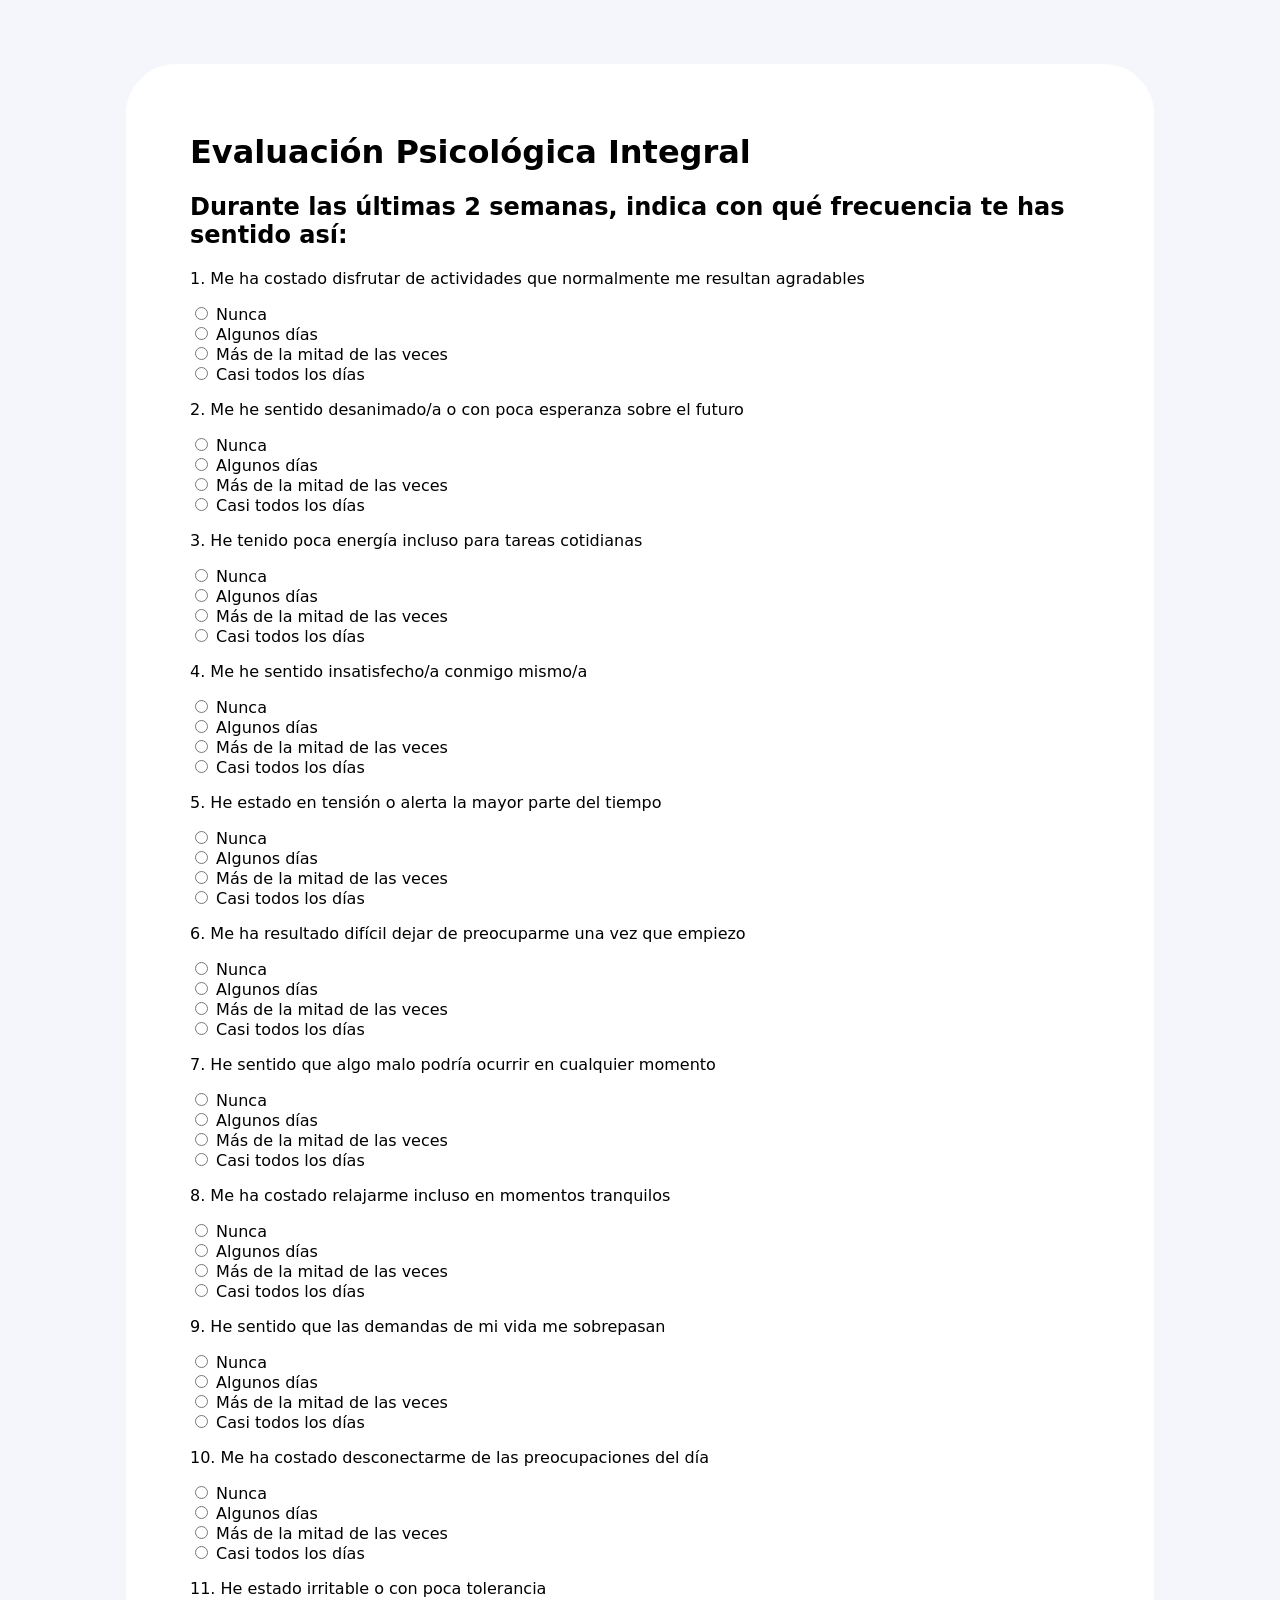
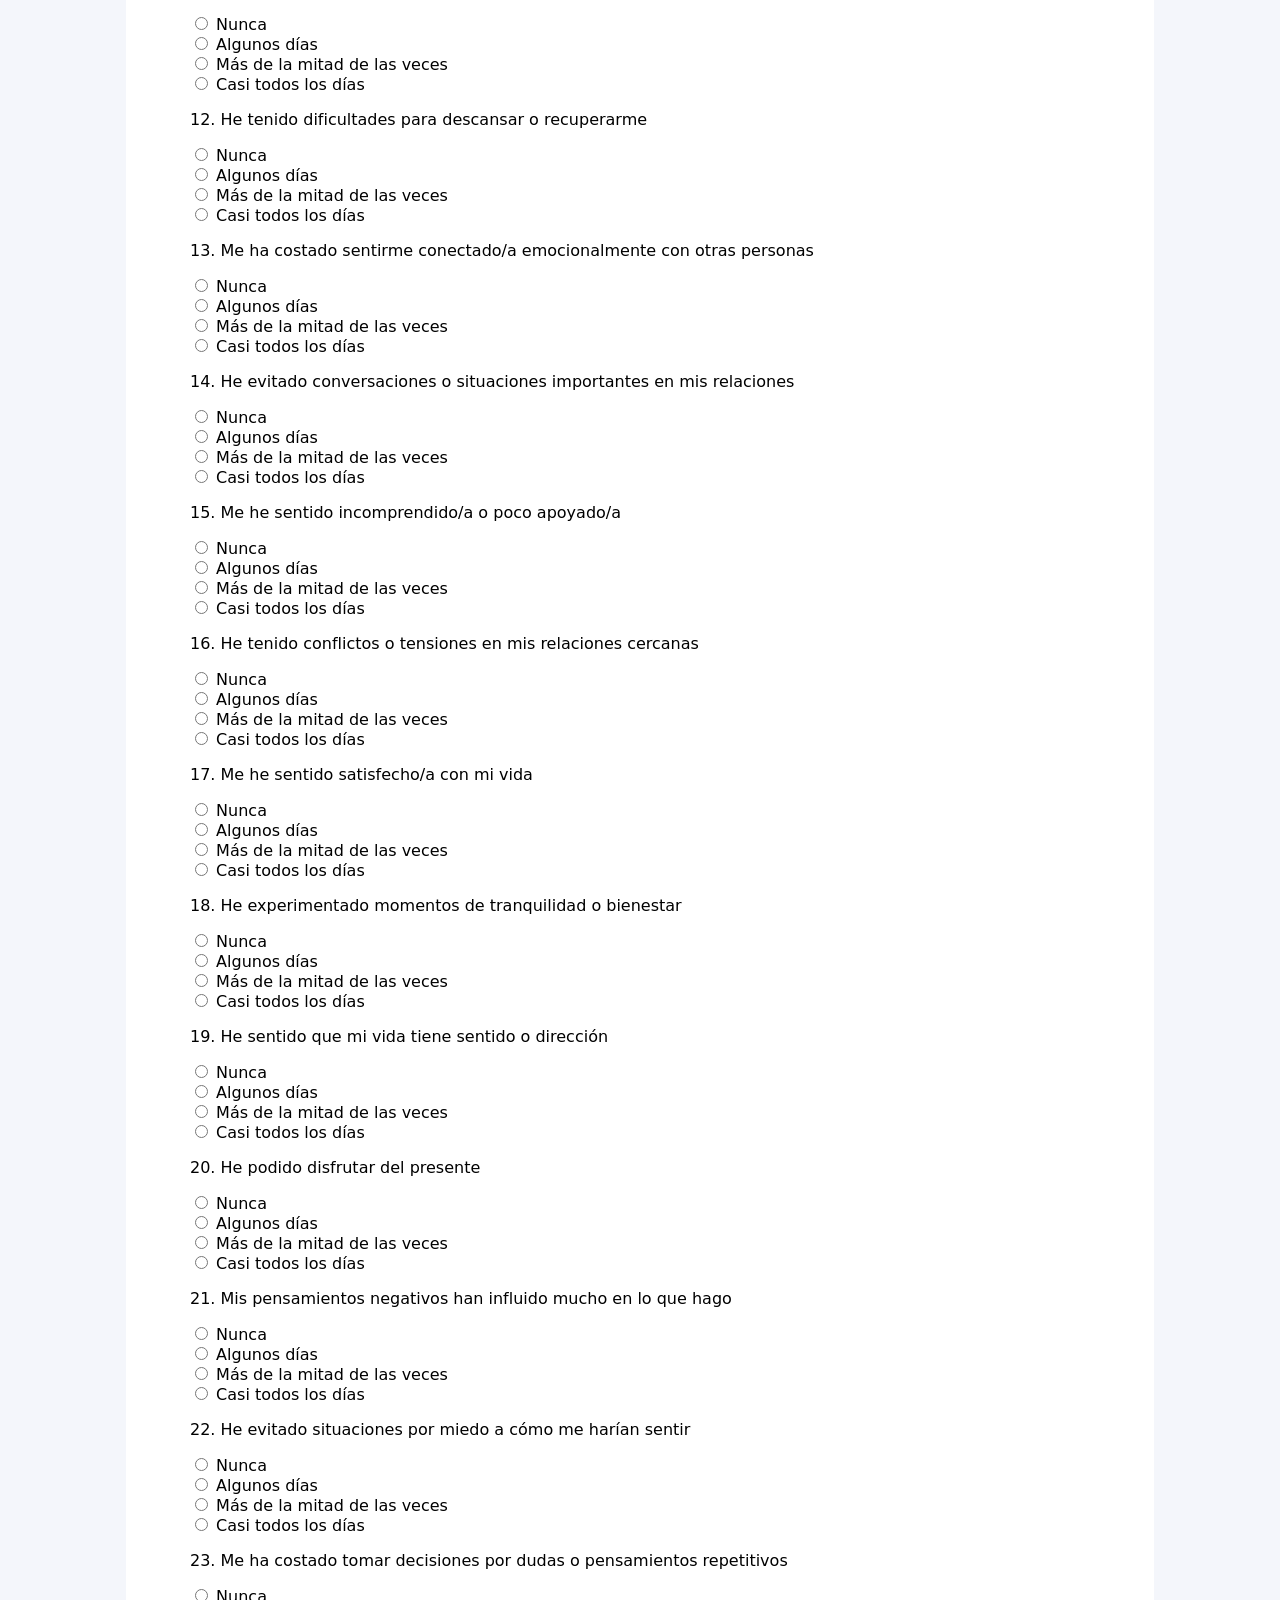
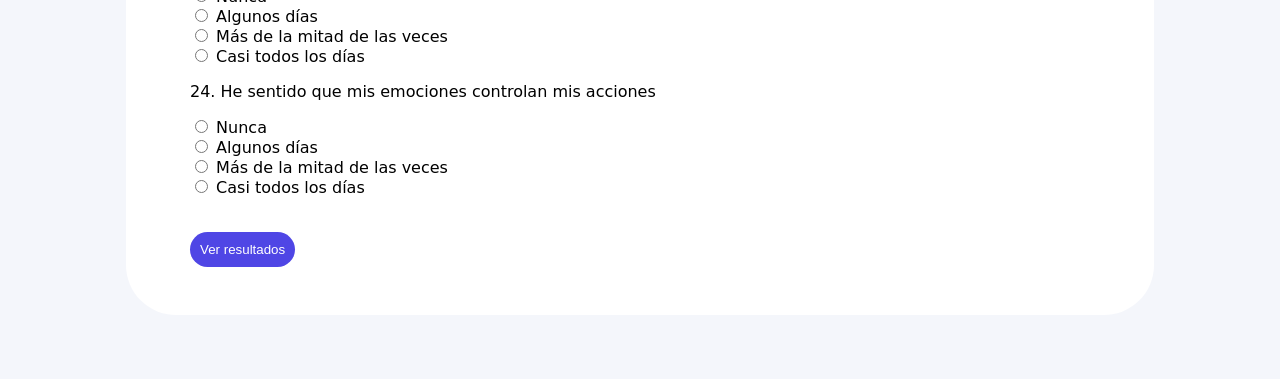
==== assessment.html @ 5c784448 "Add files via upload" ====
<!DOCTYPE html>
<html lang="es">
<head>
<meta charset="UTF-8">
<title>IIFP-24</title>
<style>
body { 
  font-family: system-ui, -apple-system, BlinkMacSystemFont, 'Segoe UI', Roboto, Oxygen, Ubuntu, Cantarell, 'Open Sans', 'Helvetica Neue', sans-serif; 
  background:#f4f6fb; 
}
.container { 
  max-width:900px; 
  margin: 4rem auto;
  padding: 3rem 4rem;
  background-color: #fff;
  border-radius: 50px;
}
.question { 
  margin-bottom:15px; 
}
button { 
  padding:10px; 
  margin-top: 20px; 
  background:#4f46e5; 
  color:white; 
  border:none;
  border-radius: 20px;
  cursor: pointer; 
}
.result { 
  margin-top:20px; 
  background:#eef2ff; 
  padding:15px; 
  }
</style>
</head>

<body>
  <div class="container">
    <h1>Evaluación Psicológica Integral</h1>
    <h2>Durante las últimas 2 semanas, indica con qué frecuencia te has sentido así:</h2>
    <form id="test"></form>
    <button onclick="calcular()">Ver resultados</button>
    <div id="res" class="result" style="display:none;"></div>
  </div>

<script>
const preguntas = [
"Me ha costado disfrutar de actividades que normalmente me resultan agradables",
"Me he sentido desanimado/a o con poca esperanza sobre el futuro",
"He tenido poca energía incluso para tareas cotidianas",
"Me he sentido insatisfecho/a conmigo mismo/a",

"He estado en tensión o alerta la mayor parte del tiempo",
"Me ha resultado difícil dejar de preocuparme una vez que empiezo",
"He sentido que algo malo podría ocurrir en cualquier momento",
"Me ha costado relajarme incluso en momentos tranquilos",

"He sentido que las demandas de mi vida me sobrepasan",
"Me ha costado desconectarme de las preocupaciones del día",
"He estado irritable o con poca tolerancia",
"He tenido dificultades para descansar o recuperarme",

"Me ha costado sentirme conectado/a emocionalmente con otras personas",
"He evitado conversaciones o situaciones importantes en mis relaciones",
"Me he sentido incomprendido/a o poco apoyado/a",
"He tenido conflictos o tensiones en mis relaciones cercanas",

"Me he sentido satisfecho/a con mi vida",
"He experimentado momentos de tranquilidad o bienestar",
"He sentido que mi vida tiene sentido o dirección",
"He podido disfrutar del presente",

"Mis pensamientos negativos han influido mucho en lo que hago",
"He evitado situaciones por miedo a cómo me harían sentir",
"Me ha costado tomar decisiones por dudas o pensamientos repetitivos",
"He sentido que mis emociones controlan mis acciones"
];

const opciones = ["Nunca","Algunos días","Más de la mitad de las veces","Casi todos los días"];

const form = document.getElementById("test");

preguntas.forEach((p,i)=>{
  let html = "<div class='question'><p>"+(i+1)+". "+p+"</p>";
  opciones.forEach((op,val)=>{
    html += "<label><input type='radio' name='q"+i+"' value='"+val+"'> "+op+"</label><br>";
  });
  html += "</div>";
  form.innerHTML += html;
});

function calcular(){
  let total=0;
  let sub=[0,0,0,0,0,0];

  for(let i=0;i<24;i++){
    let r=document.querySelector("input[name='q"+i+"']:checked");
    if(!r){ alert("Responde todo"); return;}
    let v=parseInt(r.value);

    if(i>=16 && i<=19) v = 3 - v; // invertir bienestar

    total+=v;

    let idx = Math.floor(i/4);
    sub[idx]+=v;
  }

  let nivel="";
  if(total<=18) nivel="Funcionamiento saludable";
  else if(total<=36) nivel="Malestar leve";
  else if(total<=54) nivel="Malestar moderado";
  else nivel="Malestar alto";

  let html = "<h2>Resultado</h2>";
  html += "<p><b>Puntaje total:</b> "+total+"/72</p>";
  html += "<p><b>Nivel:</b> "+nivel+"</p>";

  html += "<hr>";
  html += "<p><b>Perfil:</b></p>";
  html += "<p>Ánimo: "+sub[0]+"/12</p>";
  html += "<p>Ansiedad: "+sub[1]+"/12</p>";
  html += "<p>Estrés: "+sub[2]+"/12</p>";
  html += "<p>Relacional: "+sub[3]+"/12</p>";
  html += "<p>Bienestar: "+sub[4]+"/12</p>";
  html += "<p>Fusión cognitiva: "+sub[5]+"/12</p>";

  document.getElementById("res").style.display="block";
  document.getElementById("res").innerHTML=html;
}
</script>

</body>
</html>
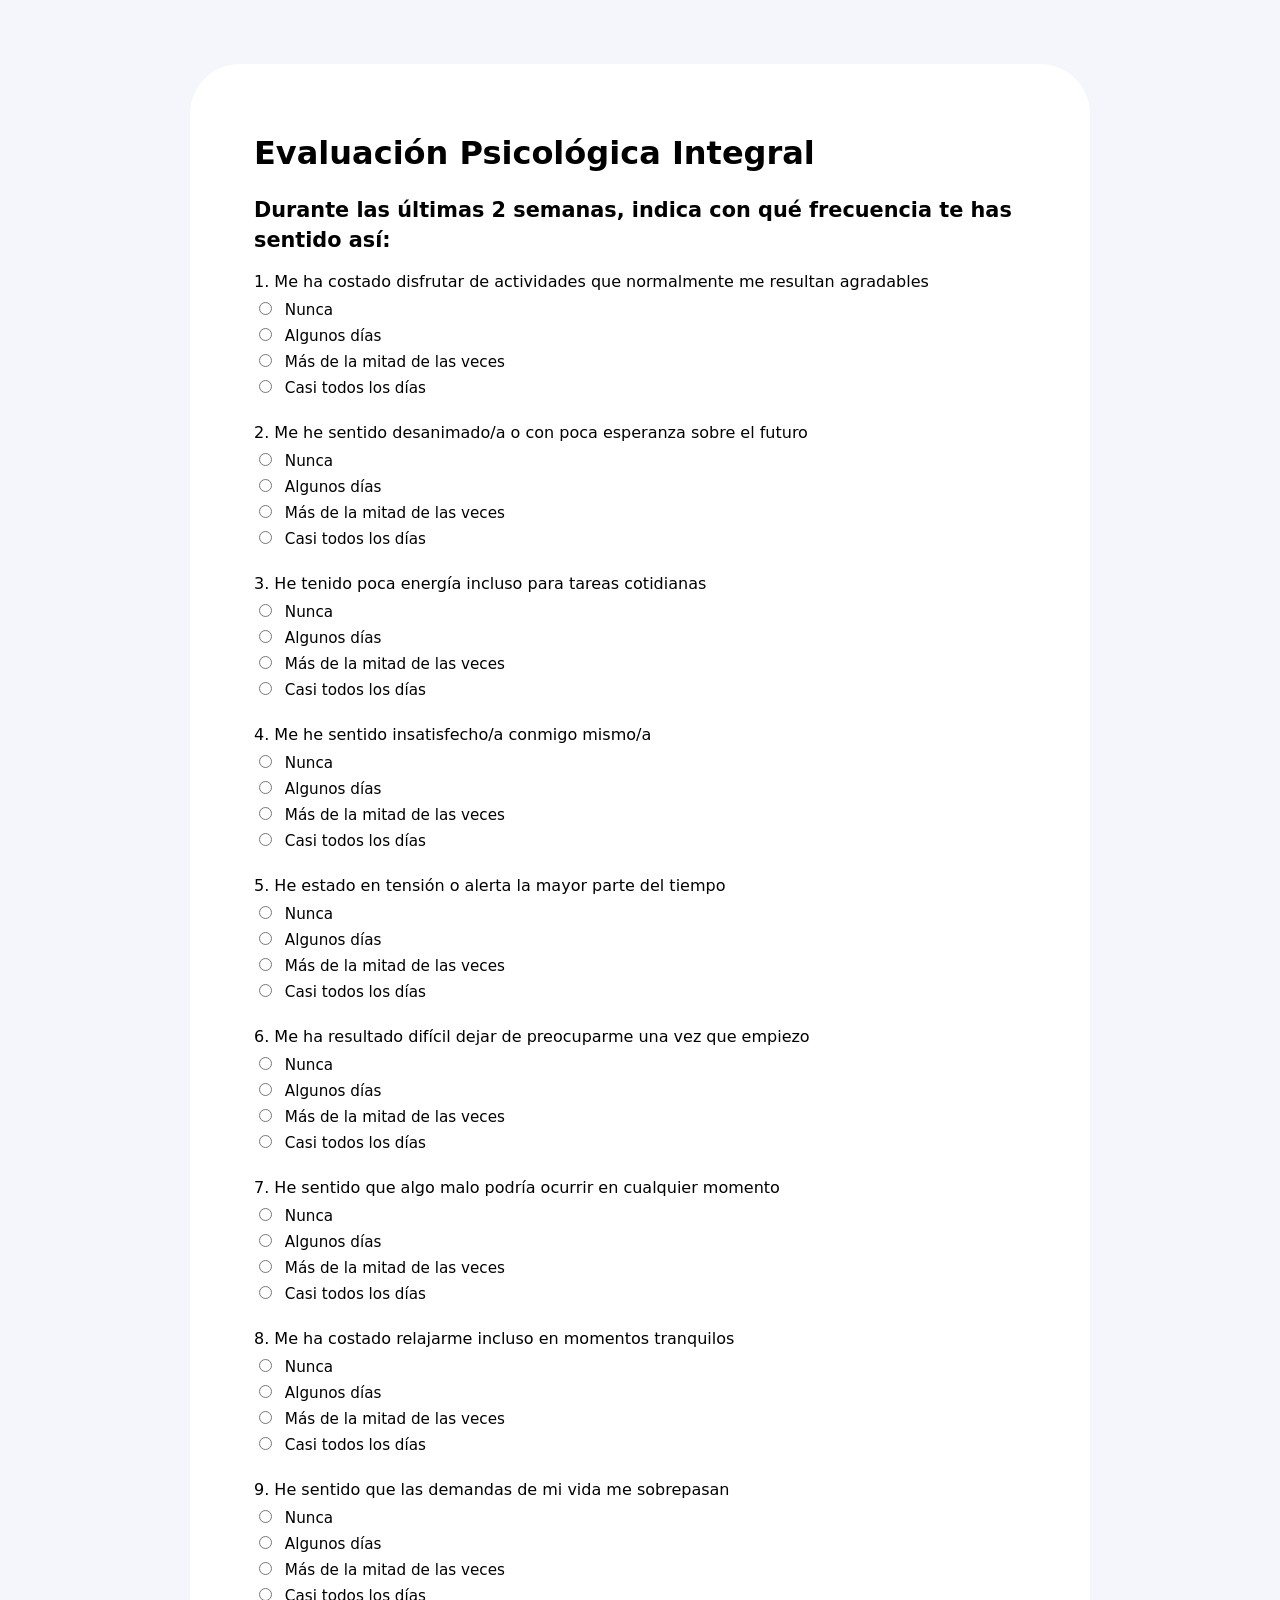
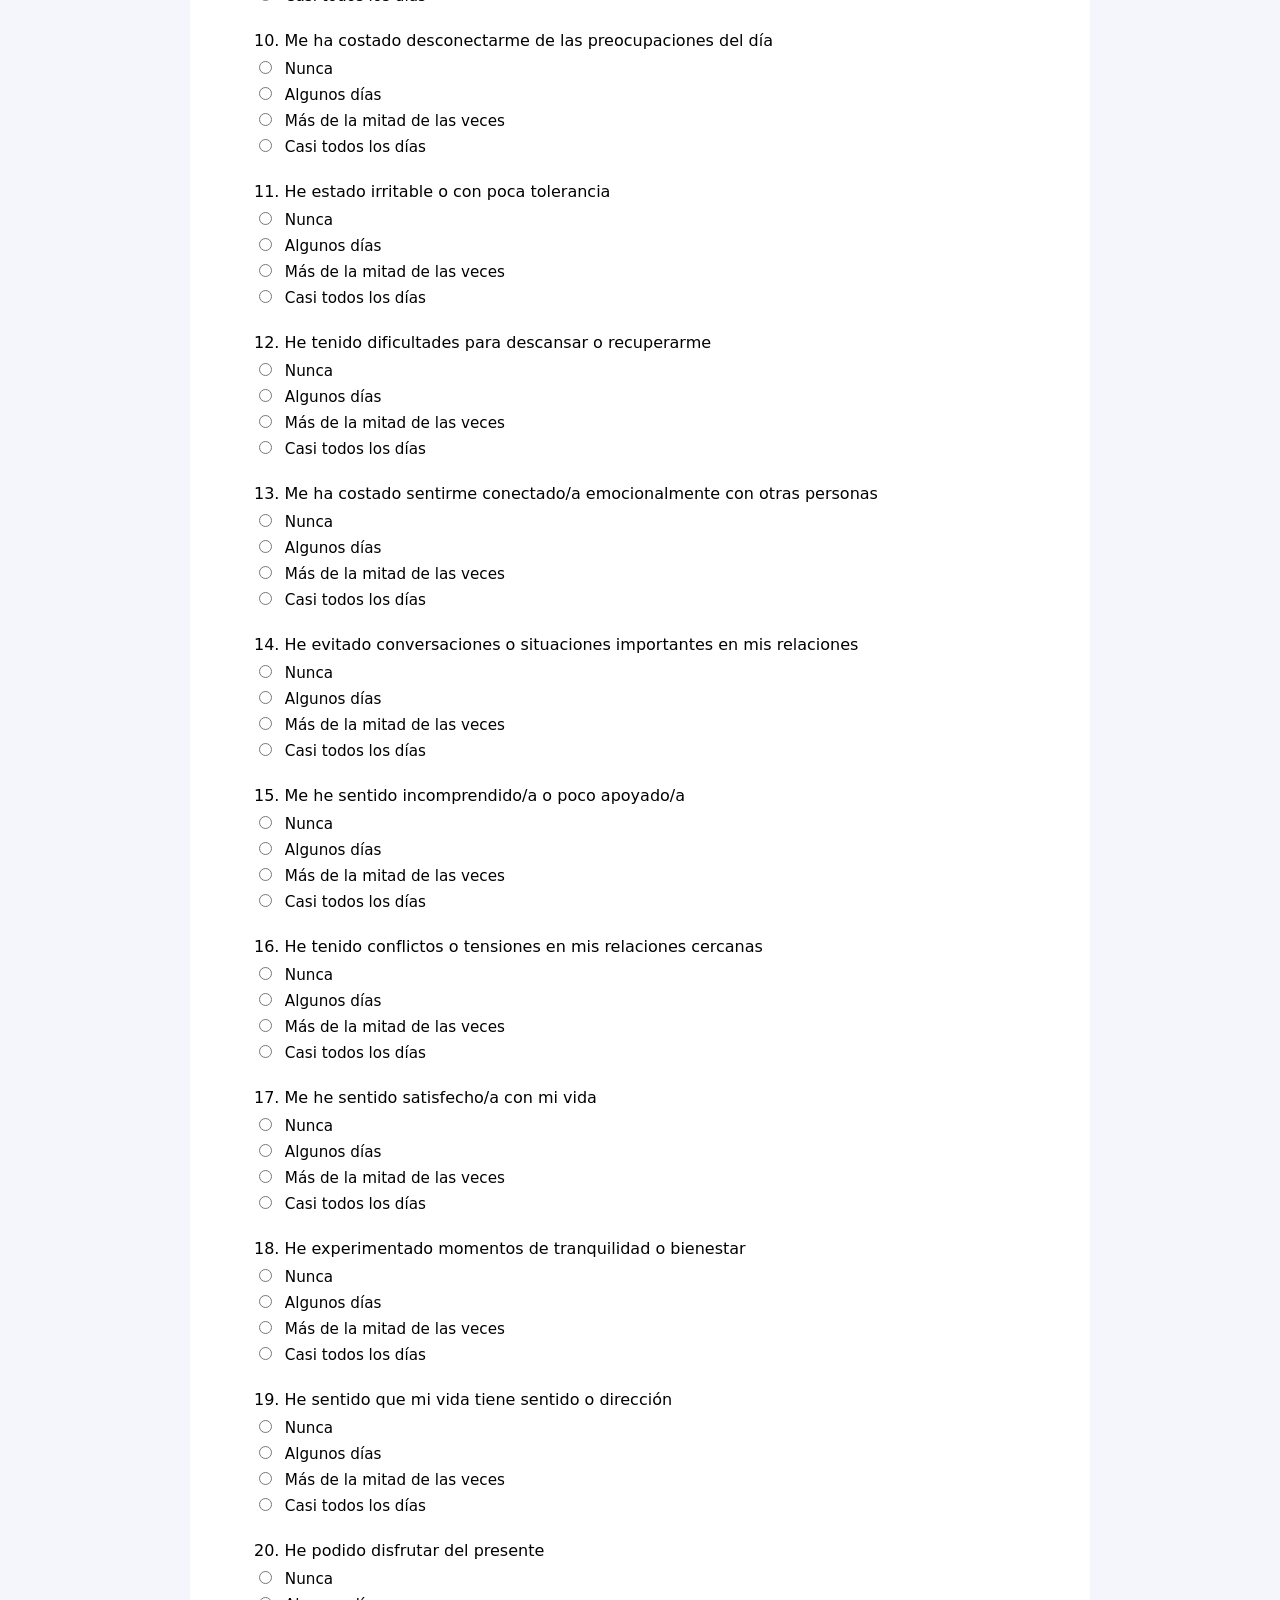
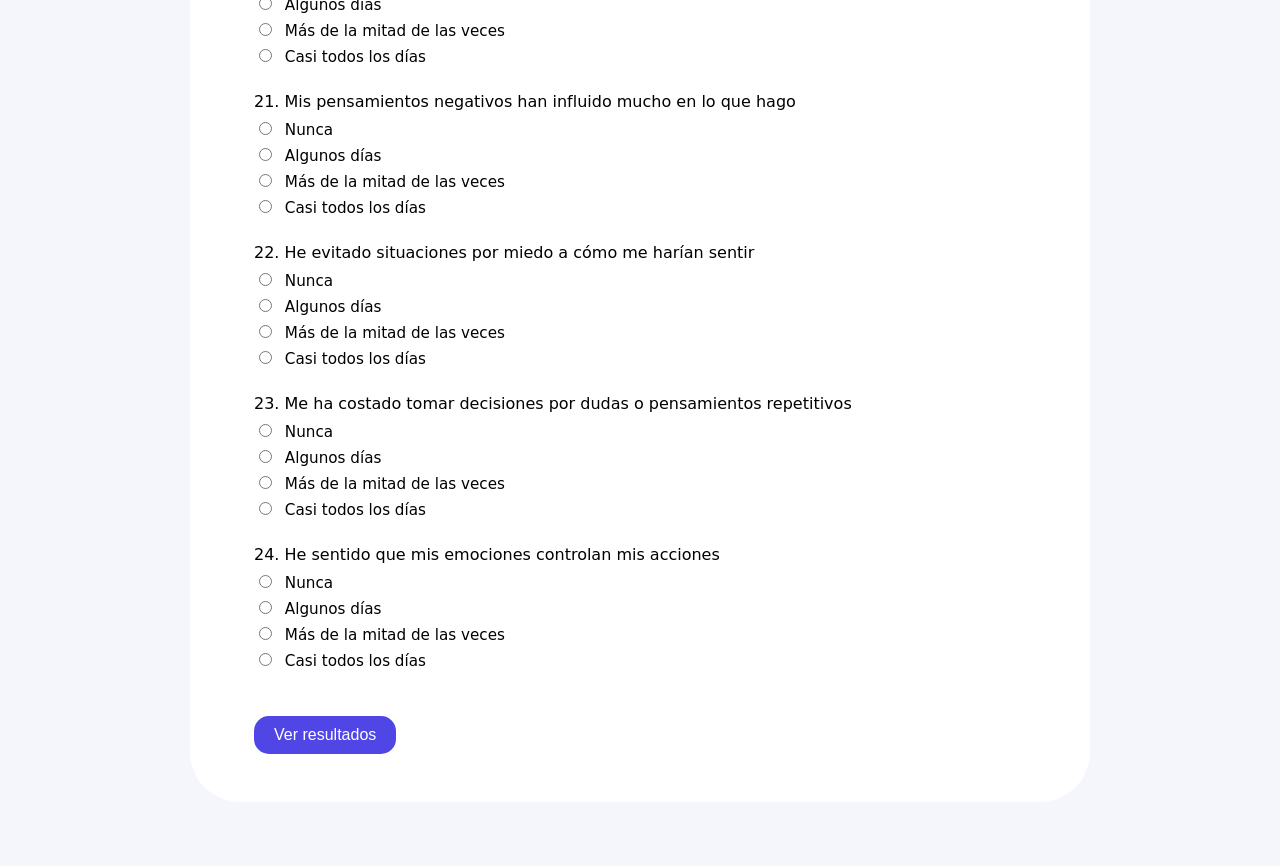
==== commit 2fc4a29c: "Add files via upload" ====
--- a/assessment.html
+++ b/assessment.html
@@ -4,34 +4,147 @@
 <meta charset="UTF-8">
 <title>IIFP-24</title>
 <style>
+/* Reset básico */
+* {
+  box-sizing: border-box;
+}
+
 body { 
+  margin: 0;
   font-family: system-ui, -apple-system, BlinkMacSystemFont, 'Segoe UI', Roboto, Oxygen, Ubuntu, Cantarell, 'Open Sans', 'Helvetica Neue', sans-serif; 
   background:#f4f6fb; 
 }
+
+/* MOBILE FIRST */
 .container { 
-  max-width:900px; 
-  margin: 4rem auto;
-  padding: 3rem 4rem;
+  width: 100%;
+  margin: 1rem auto;
+  padding: 1.2rem;
   background-color: #fff;
-  border-radius: 50px;
-}
+  border-radius: 20px;
+}
+
+/* Tipografía adaptable */
+h1 {
+  font-size: 1.5rem;
+  line-height: 1.3;
+}
+
+h2 {
+  font-size: 1.1rem;
+  line-height: 1.4;
+}
+
+/* Preguntas */
 .question { 
-  margin-bottom:15px; 
-}
+  margin-bottom:20px; 
+}
+
+.question p {
+  font-size: 0.95rem;
+  margin-bottom: 8px;
+}
+
+/* Opciones tipo botón (mejora UX móvil) */
+label {
+  display: block;
+  background: #f1f5f9;
+  padding: 10px;
+  border-radius: 10px;
+  margin-bottom: 6px;
+  font-size: 0.9rem;
+  cursor: pointer;
+}
+
+input[type="radio"] {
+  margin-right: 8px;
+}
+
+/* Botón */
 button { 
-  padding:10px; 
+  width: 100%;
+  padding:12px; 
   margin-top: 20px; 
   background:#4f46e5; 
   color:white; 
   border:none;
-  border-radius: 20px;
+  border-radius: 15px;
+  font-size: 1rem;
   cursor: pointer; 
 }
+
+/* Resultado */
 .result { 
   margin-top:20px; 
   background:#eef2ff; 
-  padding:15px; 
-  }
+  padding:12px; 
+  border-radius: 15px;
+  font-size: 0.95rem;
+}
+
+/* TABLET */
+@media (min-width: 768px) {
+  .container {
+    max-width: 700px;
+    padding: 2rem;
+    border-radius: 30px;
+  }
+
+  h1 {
+    font-size: 1.8rem;
+  }
+
+  h2 {
+    font-size: 1.2rem;
+  }
+
+  .question p {
+    font-size: 1rem;
+  }
+
+  label {
+    font-size: 0.95rem;
+  }
+}
+
+/* DESKTOP */
+@media (min-width: 1024px) {
+  .container { 
+    max-width:900px; 
+    margin: 4rem auto;
+    padding: 3rem 4rem;
+    border-radius: 50px;
+  }
+
+  h1 {
+    font-size: 2rem;
+  }
+
+  h2 {
+    font-size: 1.3rem;
+  }
+
+  .question p {
+    font-size: 1rem;
+  }
+
+  label {
+    display: inline-block;
+    background: transparent;
+    padding: 0;
+    margin-right: 15px;
+  }
+
+  button {
+    width: auto;
+    padding: 10px 20px;
+  }
+
+  .result {
+    padding: 15px;
+    font-size: 1rem;
+  }
+}
 </style>
 </head>
 
